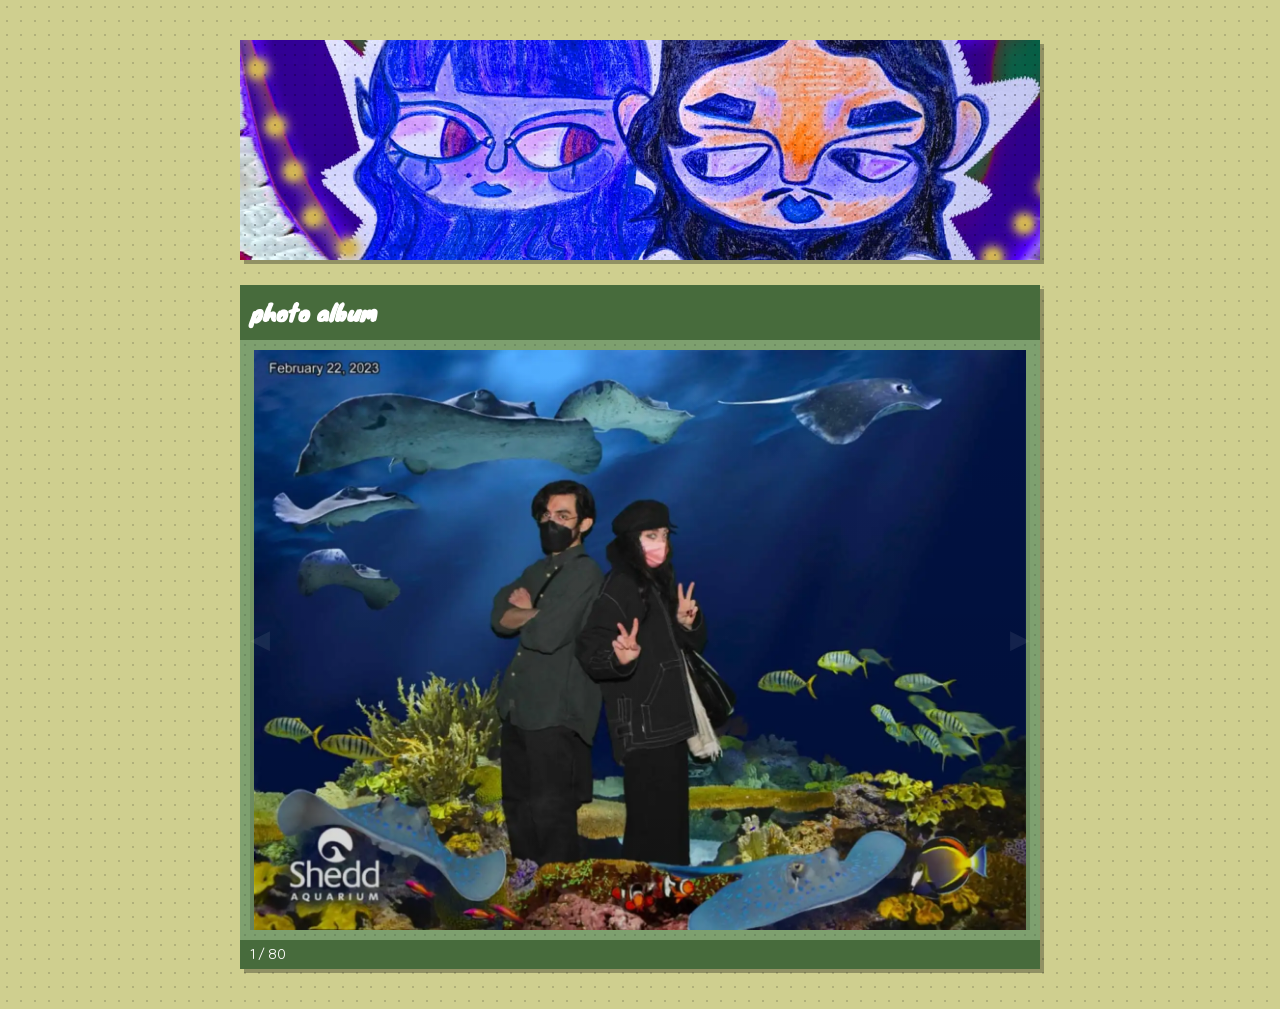
==== gallery.html @ 1e5bec0a "v01 Site Launch!" ====
<!DOCTYPE html>
<html lang="en">
<head>
  <meta charset="UTF-8" />
  <meta name="viewport" content="width=device-width, initial-scale=1.0"/>
  <title>gallery</title>

  <link href="https://fonts.googleapis.com/css2?family=Knewave&family=Kodchasan:wght@300;400&family=Lacquer&display=swap" rel="stylesheet">
  <link rel="stylesheet" href="styles.css" />
  <link rel="stylesheet" href="gallery.css" />
</head>
<body>

<main class="container">

  <section class="window window-wide banner-tile" aria-hidden="false">
    <div class="window-body banner no-padding" id="galleryBanner" tabindex="0" role="link" aria-label="Go to home">
      <div class="media">
        <img id="bannerImage" src="assets/banner.JPEG" alt="banner" />
      </div>
    </div>
  </section>

  <section class="window window-wide gallery-window">

    <div class="window-header" id="galleryHeader">
      <h1>photo album</h1>
    </div>

    <div class="window-body gallery-body fixed-gallery">
      <button class="nav left" id="prevBtn" aria-label="Previous image">◀</button>

      <div class="carousel" id="carousel">
        <img id="galleryImage" src="" alt="gallery image" />
        <div class="image-overlay" aria-hidden="true"></div>
      </div>

      <button class="nav right" id="nextBtn" aria-label="Next image">▶</button>
    </div>

    <div class="window-footer" id="counter">1 / 1</div>
  </section>

</main>

<script type="module" src="gallery.js"></script>
</body>
</html>
---- styles.css ----
* {
  margin: 0;
  padding: 0;
  box-sizing: border-box;
}

html {
  height: 100%;
}

body {
  min-height: 100vh;
  display: flex;
  flex-direction: column;
  font-family: 'Kodchasan', sans-serif;
  color: #ffffff;

  background-color: #cfcf8f;
  background-image: radial-gradient(rgba(0,0,0,0.15) 1px, transparent 1px);
  background-size: 14px 14px;
}

.container {
  max-width: 900px;
  margin: 0 auto;
  padding: 40px 0;
  gap: 25px;
  display: flex;
  flex-direction: column;
  flex: 1 0 auto;
}

/* LAYOUT */
.grid {
  display: grid;
  grid-template-columns: repeat(3, 1fr);
  gap: 25px;
  margin-top: 25px;
}

.window-wide {
  grid-column: span 3;
}

.tall {
  grid-row: span 2;
}

.square {
  aspect-ratio: 1 / 1;
}

/* WINDOW SYSTEM */
.window {
  display: flex;
  flex-direction: column;
  background: #7ea06f;
  box-shadow: 4px 4px 0 rgba(0,0,0,0.3);
  transition: transform 0.15s ease, box-shadow 0.15s ease;
}

.window:hover {
  transform: translate(-2px, -2px);
  box-shadow: 6px 6px 0 rgba(0,0,0,0.35);
}

.window-header {
  background: #476b3c;
  padding: 10px;
  font-family: 'Knewave', cursive;
  font-size: 1.2rem;
}

.window-body {
  flex: 1;
  padding: 10px;
  position: relative;

  /* subtle inner texture */
  background-image: radial-gradient(rgba(0,0,0,0.12) 1px, transparent 1px);
  background-size: 10px 10px;
}

.window-footer {
  background: #476b3c;
  padding: 6px 10px;
  font-size: 0.8rem;
  font-family: 'Kodchasan', sans-serif;
}

/* MEDIA SYSTEM (UNIVERSAL) */
.media {
  position: relative;
  width: 100%;
  height: 100%;
}

.media img {
  position: absolute;
  inset: 0;
  width: 100%;
  height: 100%;
  object-fit: cover;
  object-position: center;
  display: block;
  filter:
    saturate(0.75)
    contrast(0.9)
    brightness(0.95)
    sepia(0.2);
  transition: filter 0.25s ease;
}

.banner .media img {
  filter: none;
  transition: none;
}

.media a {
  display: block;
  width: 100%;
  height: 100%;
}

.media a img {
  width: 100%;
  height: 100%;
  object-fit: cover;
  display: block;
}

.media::after {
  content: "";
  position: absolute;
  inset: 0;
  mix-blend-mode: multiply;
  background-image: radial-gradient(rgba(0,0,0,0.25) 1px, transparent 1px);
  background-size: 10px 10px;
  pointer-events: none;
  transition: opacity 0.2s ease;
}

.window:hover .media img {
  filter: none;
}

.window:hover .media::after {
  opacity: 0;
}

/* UTILITIES */
.no-padding {
  padding: 0;
}

/* BANNER */
.banner .media {
  height: 220px; /* increase height for less cropping */
}

.banner img {
  object-position: center;
}

/* TYPOGRAPHY */
h1 {
  font-size: 1.4rem;
}

p {
  font-size: 0.85rem;
  line-height: 1.4;
}

.guestbook-name {
  font-family: 'Lacquer', cursive;
  font-size: 0.95rem;
  color: #ffffff;
}

/* INPUTS */
input {
  width: 100%;
  padding: 6px;
  background: transparent;
  border: 2px solid #4ea0ff;
  color: white;
  font-family: 'Kodchasan', sans-serif;
}

/* LINKS */
a {
  text-decoration: none;
  color: inherit;
  display: block;
}

/* FOOTER */
.site-footer {
  text-align: center;
  font-size: 1rem;
  opacity: 1;
  text-shadow: 0 1px 0 rgba(0,0,0,0.3);
  font-weight: 600;
}

.icon {
  width: 16px;
  height: 16px;
  margin-right: 6px;
  vertical-align: middle;
  filter: invert(1);
}
---- gallery.css ----
/* CAROUSEL */

.carousel {
  position: relative;
  width: 100%;
  height: 100%;

  display: flex;
  align-items: center;
  justify-content: center;
}

.carousel img {
  width: 100%;
  height: 100%;
  object-fit: contain;
  display: block;
}


/* IMAGE OVERLAY (error + subtle depth) */

.image-overlay {
  position: absolute;
  inset: 0;
  pointer-events: none;

  display: flex;
  align-items: center;
  justify-content: center;

  color: rgba(255,255,255,0.9);
  font-weight: 600;
  text-align: center;
  padding: 12px;
  font-size: 0.95rem;

  background: linear-gradient(rgba(0,0,0,0.0), rgba(0,0,0,0.18));
}


/* NAV BUTTONS (minimal, no boxes) */

.nav {
  position: absolute;
  top: 50%;
  transform: translateY(-50%);

  background: none;
  border: none;

  color: rgba(255,255,255,0.08); /* nearly invisible */
  font-size: 1.6rem;

  cursor: pointer;
  z-index: 10;

  transition: color 0.15s ease, transform 0.1s ease;
  line-height: 1;
}

/* position */
.nav.left { left: 10px; }
.nav.right { right: 10px; }

/* subtle reveal when hovering anywhere in gallery */
.carousel:hover .nav {
  color: rgba(255,255,255,0.25);
}

/* strong reveal on direct hover */
.nav:hover {
  color: rgba(255,255,255,0.9);
  transform: translateY(-50%) scale(1.1);
}

.nav:active {
  transform: translateY(-50%) scale(0.95);
}

.nav[disabled],
.nav[aria-disabled="true"] {
  opacity: 0.2;
  pointer-events: none;
}


/* GALLERY HEADER (HOME LINK) */
.gallery-header {
  cursor: pointer;
  user-select: none;

  background: #476b3c;
  color: #fff;
  padding: 10px;

  font-family: 'Knewave', cursive;
  font-size: 1.2rem;

  position: relative;
  z-index: 20;
}

/* focus accessibility */
.gallery-header:focus {
  outline: none;
  box-shadow: 0 0 0 3px rgba(78,160,255,0.24);
}

.gallery-header:hover {
  filter: brightness(0.95);
}


/* FIXED GALLERY VIEWPORT */
.gallery-body {
  width: 100%;
  aspect-ratio: 4 / 3;
  max-height: 600px;

  position: relative;
}


/* LAYER STACKING */
.gallery-window .window-header { 
  position: relative; 
  z-index: 20; 
}

.gallery-window .window-body { 
  position: relative; 
  z-index: 5; 
}


/* RESPONSIVE */
@media (max-width: 640px) {
  .nav {
    font-size: 1.5rem;
  }

  .gallery-header {
    font-size: 1.05rem;
    padding: 8px;
  }
}


/* BANNER TILE */
.banner-tile .window-body.banner {
  cursor: pointer;
  height: 220px;
  overflow: hidden;
}

#galleryBanner {
  cursor: pointer;
  z-index: 5;
}

#galleryBanner .media img {
  width: 100%;
  height: 100%;
  object-fit: cover;
  display: block;
}


/* ACCESSIBILITY */
.visually-hidden {
  position: absolute !important;
  width: 1px !important;
  height: 1px !important;
  margin: -1px !important;
  padding: 0 !important;
  overflow: hidden !important;
  clip: rect(0 0 0 0) !important;
  border: 0 !important;
}

#galleryBanner:focus {
  outline: none;
  box-shadow: 0 0 0 3px rgba(78,160,255,0.24);
}
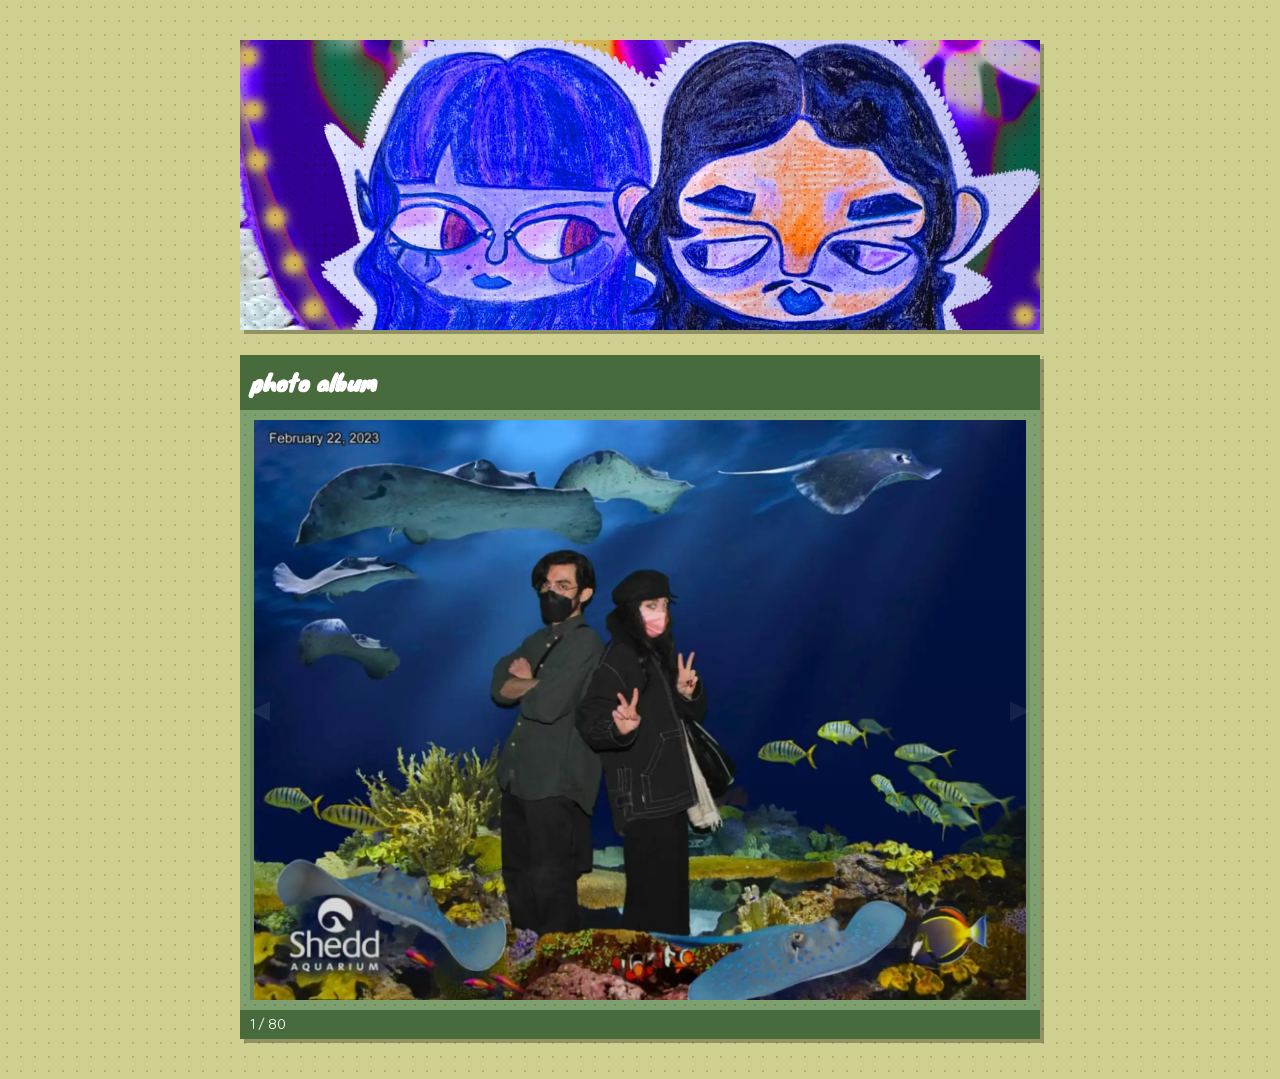
==== commit d4424e87: "v02 Calendar/Music/Mobile/Icons/Structural Improvements" ====
--- a/gallery.html
+++ b/gallery.html
@@ -6,6 +6,13 @@
   <title>gallery</title>
 
   <link href="https://fonts.googleapis.com/css2?family=Knewave&family=Kodchasan:wght@300;400&family=Lacquer&display=swap" rel="stylesheet">
+  <link href="https://fonts.googleapis.com/css2?family=Knewave&family=Kodchasan:wght@300;400&family=Lacquer&display=swap" rel="stylesheet">
+  <link rel="icon" type="image/x-icon" href="assets/icons/favicon_io/favicon.ico">
+  <link rel="icon" type="image/png" sizes="32x32" href="assets/icons/favicon_io/favicon-32x32.png">
+  <link rel="icon" type="image/png" sizes="16x16" href="assets/icons/favicon_io/favicon-16x16.png">
+  <link rel="apple-touch-icon" sizes="180x180" href="assets/icons/favicon_io/apple-touch-icon.png">
+  <link rel="manifest" href="assets/icons/favicon_io/site.webmanifest">
+
   <link rel="stylesheet" href="styles.css" />
   <link rel="stylesheet" href="gallery.css" />
 </head>
--- a/styles.css
+++ b/styles.css
@@ -30,20 +30,23 @@
   flex: 1 0 auto;
 }
 
-/* LAYOUT */
-.grid {
-  display: grid;
-  grid-template-columns: repeat(3, 1fr);
+/* =========================
+   COLUMN LAYOUT
+========================= */
+
+.columns {
+  display: flex;
   gap: 25px;
   margin-top: 25px;
-}
-
-.window-wide {
-  grid-column: span 3;
-}
-
-.tall {
-  grid-row: span 2;
+  align-items: flex-start;
+}
+
+.column {
+  flex: 1;
+
+  display: flex;
+  flex-direction: column;
+  gap: 25px;
 }
 
 .square {
@@ -155,11 +158,11 @@
 
 /* BANNER */
 .banner .media {
-  height: 220px; /* increase height for less cropping */
+  height: 290px; /* increase height for less cropping */
 }
 
 .banner img {
-  object-position: center;
+  object-position: center 42%;
 }
 
 /* TYPOGRAPHY */
@@ -212,3 +215,246 @@
   filter: invert(1);
 }
 
+
+/* =========================
+   MUSIC PLAYER (updated)
+========================= */
+
+.music-player {
+  /* allow the music tile to stretch to the column's height */
+  align-self: stretch;
+  display: flex;
+  flex-direction: column;
+  overflow: hidden;
+}
+
+/* ensure the window fills the music-player vertically */
+.music-player .window {
+  height: 100%;
+  display: flex;
+  flex-direction: column;
+}
+
+/* top playhead bar */
+.music-bar {
+  height: 8px;
+  background: #476b3c;
+  position: relative;
+}
+
+/* fake/static progress */
+.music-progress {
+  position: absolute;
+  left: 0;
+  top: 0;
+  bottom: 0;
+  width: 32%;
+  background: #d9e9cf;
+}
+
+/* actual player row */
+.music-footer {
+  display: flex;
+  align-items: center;
+  gap: 10px;
+  padding: 10px;
+  background: #7ea06f;
+  font-family: 'Kodchasan', sans-serif;
+}
+
+/* play button */
+.music-btn {
+  width: 28px;
+  height: 28px;
+  border: none;
+  cursor: pointer;
+  background: #476b3c;
+  color: white;
+  font-size: 0.8rem;
+  font-family: inherit;
+  display: flex;
+  align-items: center;
+  justify-content: center;
+  transition: background 0.15s ease;
+}
+
+.music-btn:hover {
+  background: #5e8650;
+}
+
+/* text block */
+.music-info {
+  flex: 1;
+  min-width: 0;
+}
+
+.music-title {
+  font-size: 0.75rem;
+  white-space: nowrap;
+  overflow: hidden;
+  text-overflow: ellipsis;
+}
+
+.music-time {
+  font-size: 0.68rem;
+  opacity: 0.9;
+  margin-top: 2px;
+}
+
+}
+
+/* =========================
+   MOBILE
+========================= */
+
+@media (max-width: 800px) {
+
+  .container {
+    padding: 20px 15px;
+  }
+
+  .columns {
+    flex-direction: column;
+  }
+
+  .square {
+    aspect-ratio: auto;
+  }
+
+  .window {
+    width: 100%;
+  }
+
+}
+
+/* =========================
+   CALENDAR
+========================= */
+
+.calendar-window {
+  overflow: hidden;
+}
+
+.calendar-header {
+  display: flex;
+  align-items: center;
+  justify-content: space-between;
+}
+
+.calendar-nav {
+  border: none;
+  background: transparent;
+  color: white;
+  cursor: pointer;
+
+  font-family: inherit;
+  font-size: 1rem;
+}
+
+.calendar-body {
+  padding: 10px;
+}
+
+.calendar-weekdays,
+.calendar-days {
+  display: grid;
+  grid-template-columns: repeat(7, 1fr);
+  gap: 6px;
+}
+
+.calendar-weekdays {
+  margin-bottom: 10px;
+
+  font-size: 0.7rem;
+  text-align: center;
+  opacity: 0.8;
+}
+
+.calendar-days div {
+  aspect-ratio: 1 / 1;
+
+  display: flex;
+  align-items: center;
+  justify-content: center;
+
+  font-size: 0.75rem;
+
+  background: rgba(0,0,0,0.12);
+
+  border: 1px solid rgba(255,255,255,0.08);
+}
+
+.calendar-days .empty {
+  background: transparent;
+  border: none;
+}
+
+.calendar-days .today {
+  background: #476b3c;
+  font-weight: bold;
+}
+
+/* =========================
+   SPECIAL DAYS
+========================= */
+
+.special-day {
+  position: relative;
+
+  cursor: help;
+
+  font-weight: bold;
+}
+
+/* tiny corner marker */
+.special-day::before {
+  content: "!";
+
+  position: absolute;
+  top: 1px;
+  right: 2px;
+
+  font-size: 0.5rem;
+  opacity: 0.9;
+}
+
+/* tooltip */
+.special-day::after {
+
+  content: attr(data-tooltip);
+
+  position: absolute;
+
+  left: 50%;
+  bottom: 110%;
+
+  transform: translateX(-50%);
+
+  padding: 4px 6px;
+
+  width: max-content;
+  max-width: 140px;
+
+  background: #d9e9cf;
+  color: #1c2817;
+
+  border: 1px solid #476b3c;
+
+  font-family: "MS UI Gothic", sans-serif;
+  font-size: 9px;
+  line-height: 1.3;
+
+  opacity: 0;
+  pointer-events: none;
+
+  transition: opacity 0.15s ease;
+
+  z-index: 20;
+
+  white-space: nowrap;
+}
+
+/* show tooltip on hover */
+.special-day:hover::after {
+  opacity: 1;
+}
